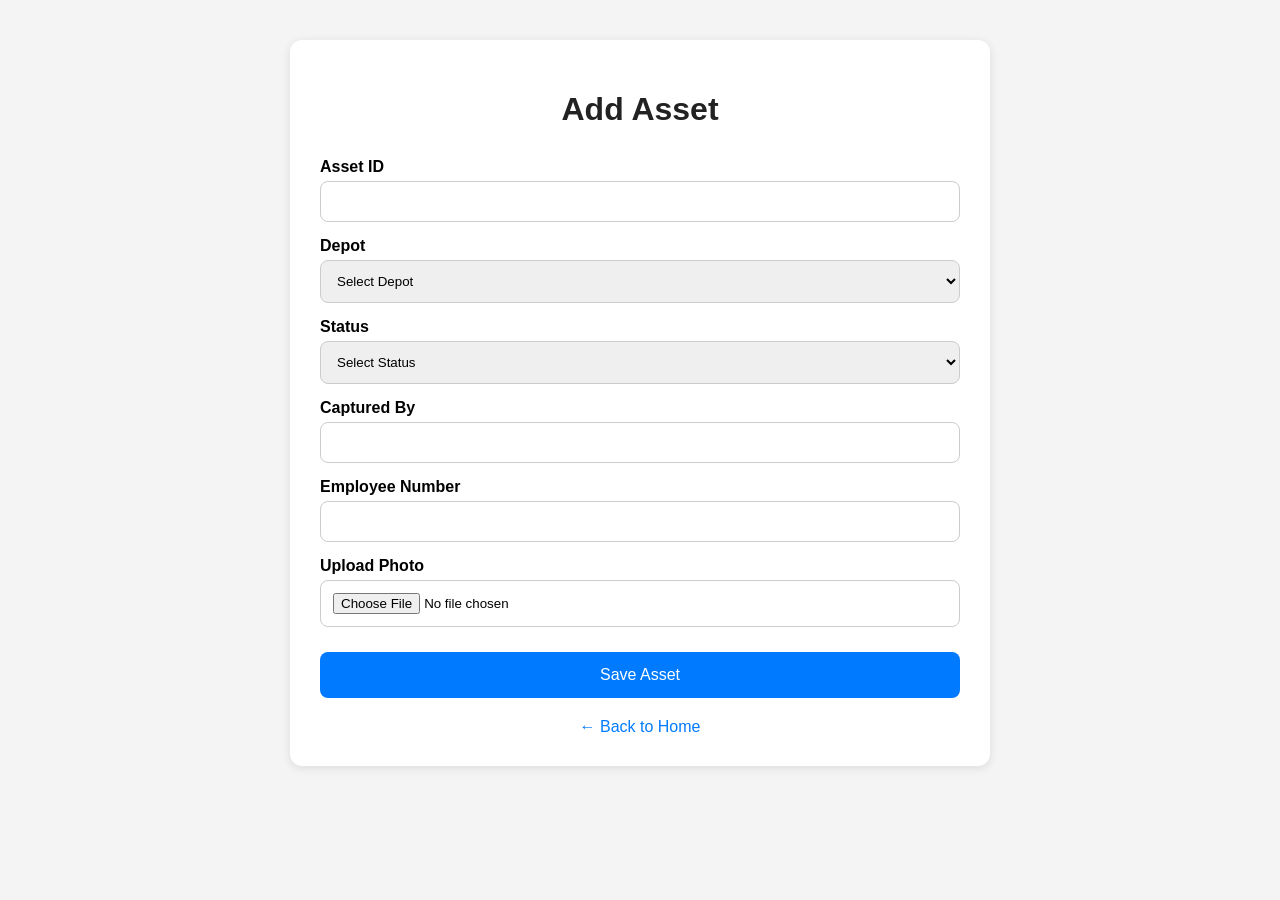
==== templates/add_asset.html @ 04176eb0 "Update add_asset.html" ====
<!DOCTYPE html>
<html lang="en">
<head>
    <meta charset="UTF-8">
    <meta name="viewport" content="width=device-width, initial-scale=1.0">
    <title>Add Asset</title>

    <style>

        body{
            font-family: Arial, sans-serif;
            background:#f4f4f4;
            margin:0;
            padding:0;
        }

        .container{
            max-width:700px;
            margin:auto;
            padding:40px 20px;
        }

        .form-box{
            background:white;
            padding:30px;
            border-radius:12px;
            box-shadow:0 2px 10px rgba(0,0,0,0.1);
        }

        h1{
            text-align:center;
            margin-bottom:30px;
            color:#222;
        }

        label{
            display:block;
            margin-top:15px;
            margin-bottom:5px;
            font-weight:bold;
        }

        input,
        select{
            width:100%;
            padding:12px;
            border:1px solid #ccc;
            border-radius:8px;
            box-sizing:border-box;
        }

        .btn{
            width:100%;
            padding:14px;
            background:#007BFF;
            color:white;
            border:none;
            border-radius:8px;
            margin-top:25px;
            cursor:pointer;
            font-size:16px;
        }

        .btn:hover{
            background:#0056b3;
        }

        .back{
            display:block;
            text-align:center;
            margin-top:20px;
            text-decoration:none;
            color:#007BFF;
        }

        .back:hover{
            text-decoration:underline;
        }

    </style>

</head>
<body>

    <div class="container">

        <div class="form-box">

            <h1>Add Asset</h1>

            <form method="POST" enctype="multipart/form-data">

                <label>Asset ID</label>
                <input type="text" name="asset_id" required>

                <label>Depot</label>
                <select name="depot" required>
                    <option value="">Select Depot</option>
                    <option value="Maragra">Maragra</option>
                    <option value="Xinavane">Xinavane</option>
                    <option value="Mafambisse">Mafambisse</option>
                    <option value="Marromeu">Marromeu</option>
                    <option value="Matola">Matola</option>
                </select>

                <label>Status</label>
                <select name="status" required>
                    <option value="">Select Status</option>

                    <option value="Active">Active</option>
                    <option value="Standby">Standby</option>
                    <option value="Under Maintenance">Under Maintenance</option>
                    <option value="Damaged">Damaged</option>
                    <option value="Missing">Missing</option>
                    <option value="Disposed">Disposed</option>
                </select>

                <label>Captured By</label>
                <input type="text" name="captured_by" required>

                <label>Employee Number</label>
                <input type="text" name="employee_number" required>

                <label>Upload Photo</label>
                <input
                    type="file"
                    name="image"
                    accept="image/*"
                    capture="environment"
                    required
                >

                <button type="submit" class="btn">
                    Save Asset
                </button>

            </form>

            <a href="/" class="back">
                ← Back to Home
            </a>

        </div>

    </div>

</body>
</html>
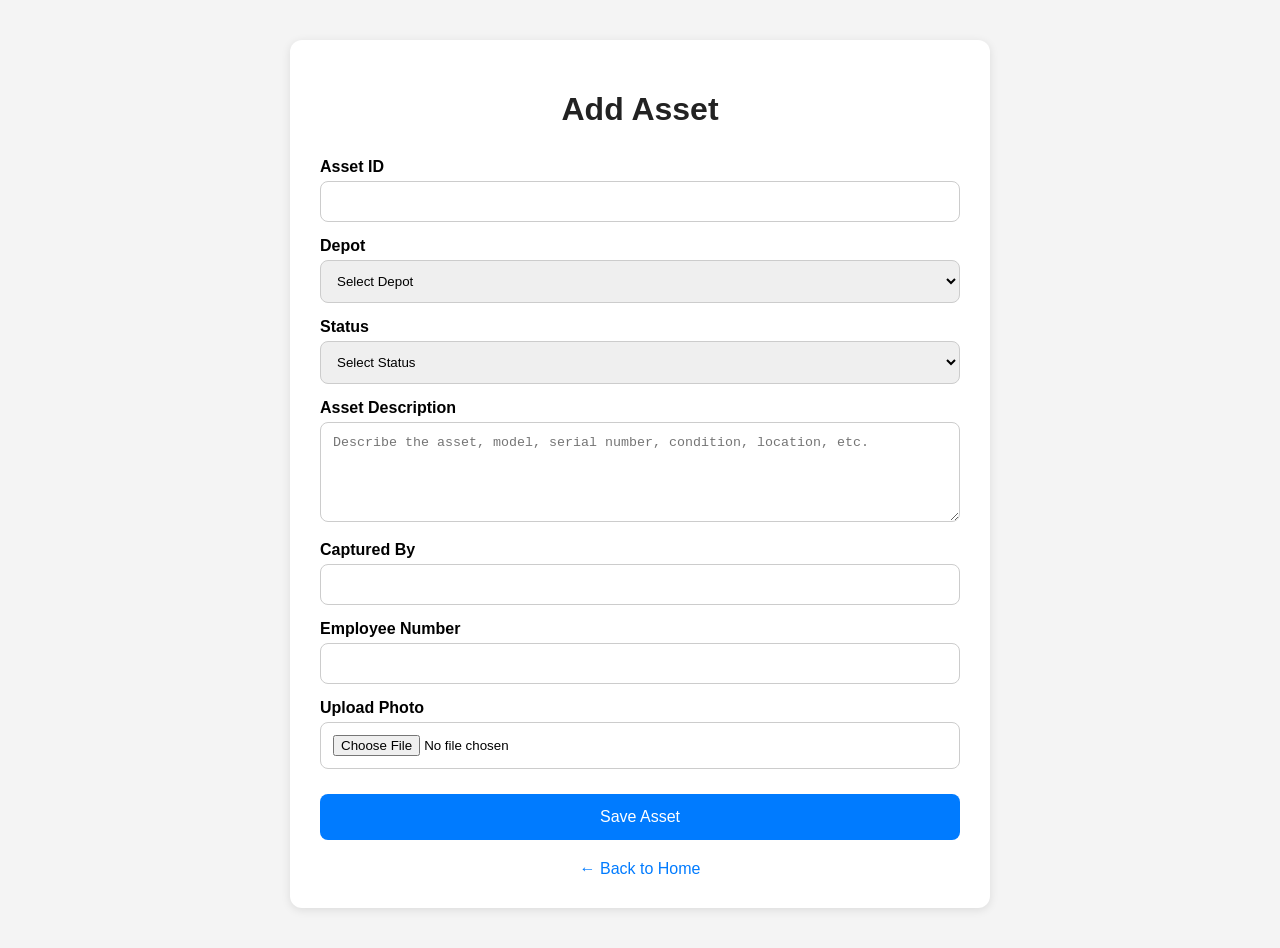
==== commit 8849633d: "Update add_asset.html" ====
--- a/templates/add_asset.html
+++ b/templates/add_asset.html
@@ -41,12 +41,18 @@
         }
 
         input,
-        select{
+        select,
+        textarea{
             width:100%;
             padding:12px;
             border:1px solid #ccc;
             border-radius:8px;
             box-sizing:border-box;
+        }
+
+        textarea{
+            resize:vertical;
+            min-height:100px;
         }
 
         .btn{
@@ -106,7 +112,6 @@
                 <label>Status</label>
                 <select name="status" required>
                     <option value="">Select Status</option>
-
                     <option value="Active">Active</option>
                     <option value="Standby">Standby</option>
                     <option value="Under Maintenance">Under Maintenance</option>
@@ -114,6 +119,12 @@
                     <option value="Missing">Missing</option>
                     <option value="Disposed">Disposed</option>
                 </select>
+
+                <label>Asset Description</label>
+                <textarea
+                    name="description"
+                    placeholder="Describe the asset, model, serial number, condition, location, etc."
+                ></textarea>
 
                 <label>Captured By</label>
                 <input type="text" name="captured_by" required>
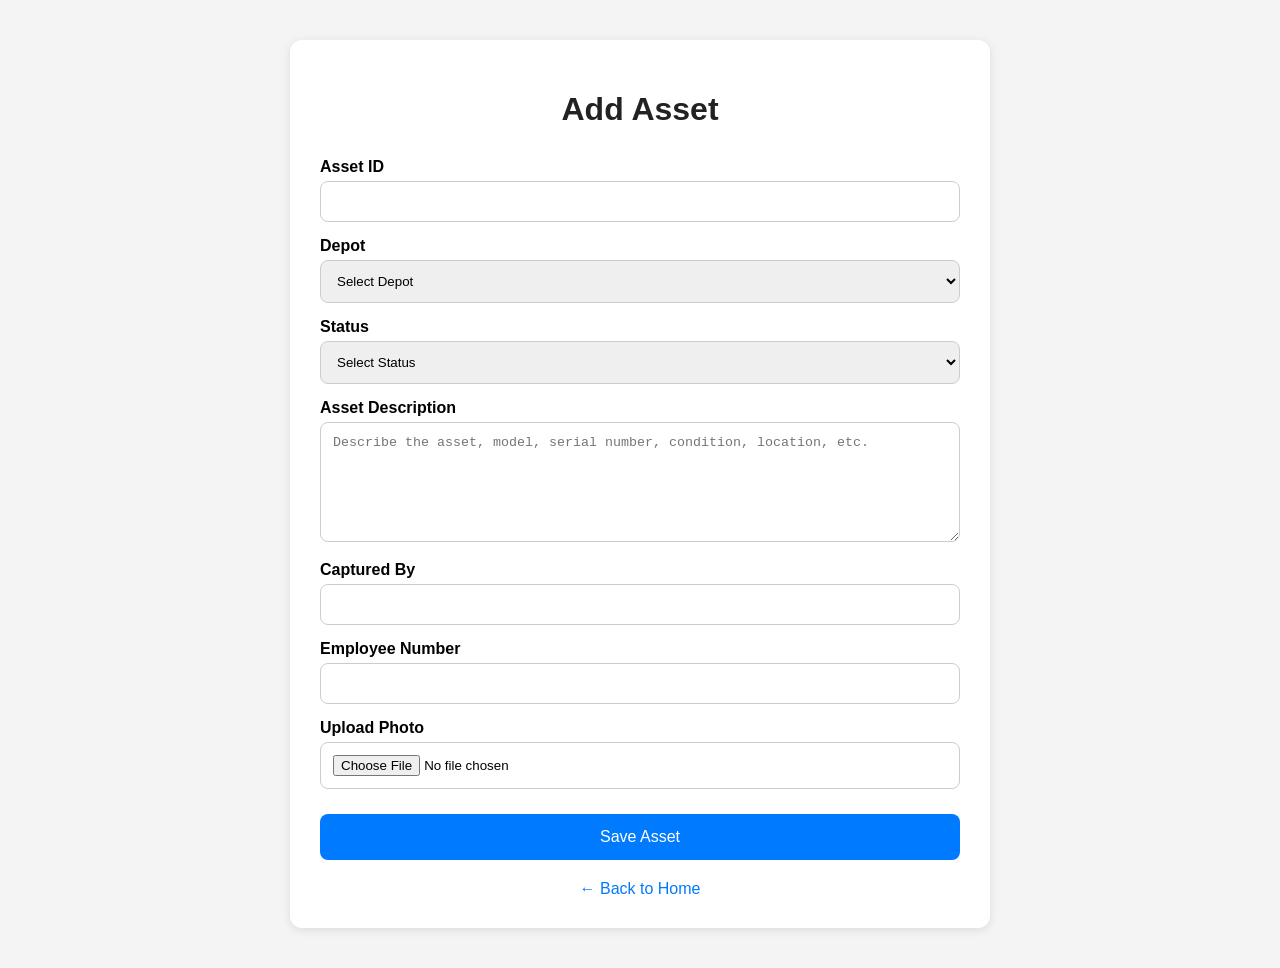
==== commit 83b0d26b: "Update add_asset.html" ====
--- a/templates/add_asset.html
+++ b/templates/add_asset.html
@@ -52,7 +52,7 @@
 
         textarea{
             resize:vertical;
-            min-height:100px;
+            min-height:120px;
         }
 
         .btn{
@@ -123,6 +123,8 @@
                 <label>Asset Description</label>
                 <textarea
                     name="description"
+                    maxlength="1000"
+                    required
                     placeholder="Describe the asset, model, serial number, condition, location, etc."
                 ></textarea>
 
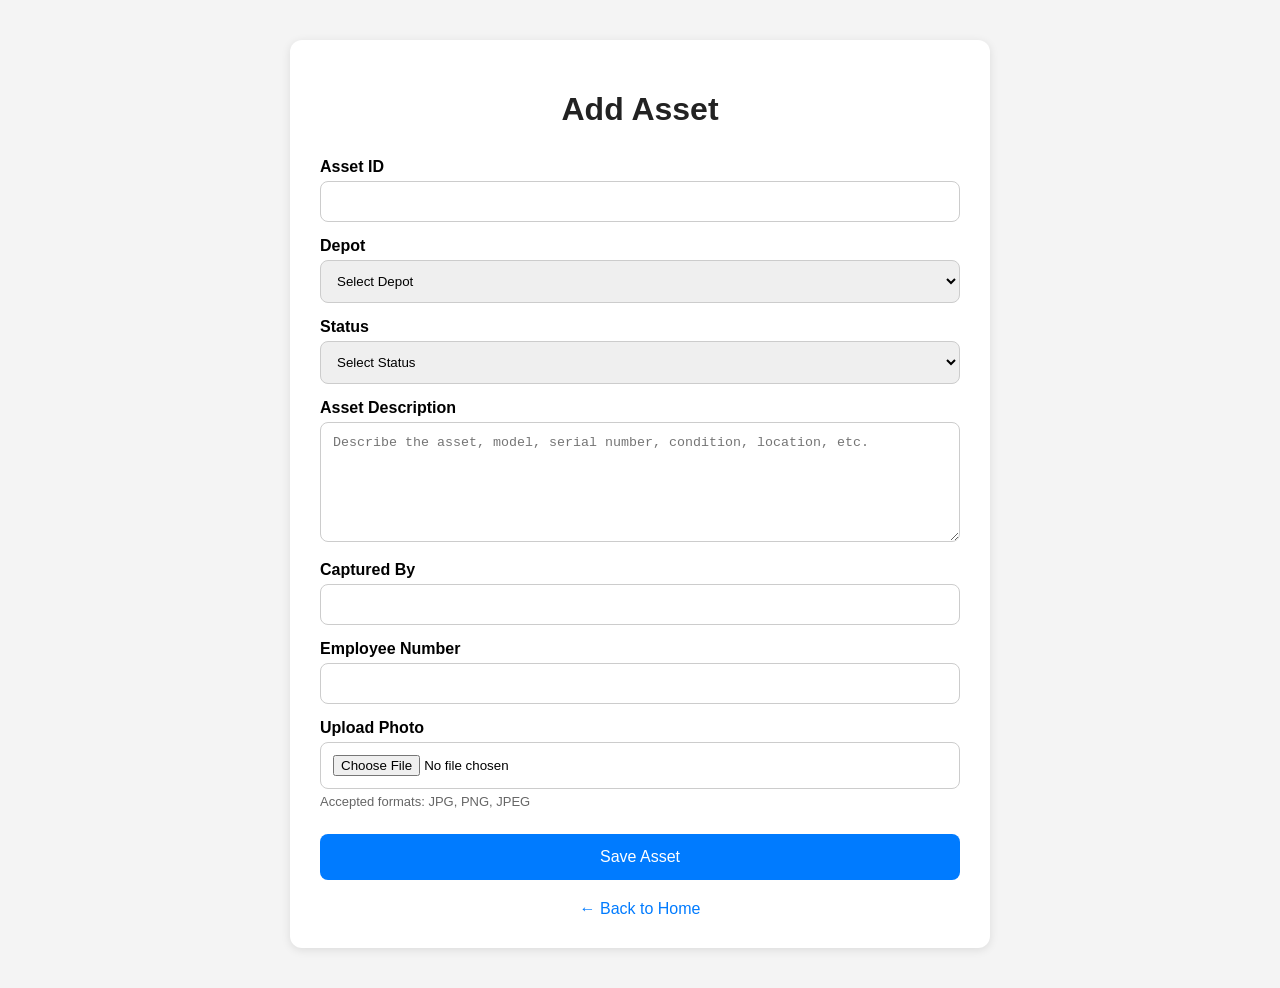
==== commit c56d735d: "Update add_asset.html" ====
--- a/templates/add_asset.html
+++ b/templates/add_asset.html
@@ -6,7 +6,6 @@
     <title>Add Asset</title>
 
     <style>
-
         body{
             font-family: Arial, sans-serif;
             background:#f4f4f4;
@@ -83,79 +82,113 @@
             text-decoration:underline;
         }
 
+        .note{
+            font-size:13px;
+            color:#666;
+            margin-top:5px;
+        }
     </style>
+</head>
 
-</head>
 <body>
 
-    <div class="container">
+<div class="container">
 
-        <div class="form-box">
+    <div class="form-box">
 
-            <h1>Add Asset</h1>
+        <h1>Add Asset</h1>
 
-            <form method="POST" enctype="multipart/form-data">
+        <form action="/add" method="POST" enctype="multipart/form-data">
 
-                <label>Asset ID</label>
-                <input type="text" name="asset_id" required>
+            <label for="asset_id">Asset ID</label>
+            <input
+                type="text"
+                id="asset_id"
+                name="asset_id"
+                required
+            >
 
-                <label>Depot</label>
-                <select name="depot" required>
-                    <option value="">Select Depot</option>
-                    <option value="Maragra">Maragra</option>
-                    <option value="Xinavane">Xinavane</option>
-                    <option value="Mafambisse">Mafambisse</option>
-                    <option value="Marromeu">Marromeu</option>
-                    <option value="Matola">Matola</option>
-                </select>
+            <label for="depot">Depot</label>
+            <select
+                id="depot"
+                name="depot"
+                required
+            >
+                <option value="">Select Depot</option>
+                <option value="Maragra">Maragra</option>
+                <option value="Xinavane">Xinavane</option>
+                <option value="Mafambisse">Mafambisse</option>
+                <option value="Marromeu">Marromeu</option>
+                <option value="Matola">Matola</option>
+            </select>
 
-                <label>Status</label>
-                <select name="status" required>
-                    <option value="">Select Status</option>
-                    <option value="Active">Active</option>
-                    <option value="Standby">Standby</option>
-                    <option value="Under Maintenance">Under Maintenance</option>
-                    <option value="Damaged">Damaged</option>
-                    <option value="Missing">Missing</option>
-                    <option value="Disposed">Disposed</option>
-                </select>
+            <label for="status">Status</label>
+            <select
+                id="status"
+                name="status"
+                required
+            >
+                <option value="">Select Status</option>
+                <option value="Active">Active</option>
+                <option value="Standby">Standby</option>
+                <option value="Under Maintenance">Under Maintenance</option>
+                <option value="Damaged">Damaged</option>
+                <option value="Missing">Missing</option>
+                <option value="Disposed">Disposed</option>
+            </select>
 
-                <label>Asset Description</label>
-                <textarea
-                    name="description"
-                    maxlength="1000"
-                    required
-                    placeholder="Describe the asset, model, serial number, condition, location, etc."
-                ></textarea>
+            <label for="description">Asset Description</label>
+            <textarea
+                id="description"
+                name="description"
+                maxlength="1000"
+                required
+                placeholder="Describe the asset, model, serial number, condition, location, etc."
+            ></textarea>
 
-                <label>Captured By</label>
-                <input type="text" name="captured_by" required>
+            <label for="captured_by">Captured By</label>
+            <input
+                type="text"
+                id="captured_by"
+                name="captured_by"
+                required
+            >
 
-                <label>Employee Number</label>
-                <input type="text" name="employee_number" required>
+            <label for="employee_number">Employee Number</label>
+            <input
+                type="text"
+                id="employee_number"
+                name="employee_number"
+                required
+            >
 
-                <label>Upload Photo</label>
-                <input
-                    type="file"
-                    name="image"
-                    accept="image/*"
-                    capture="environment"
-                    required
-                >
+            <label for="image">Upload Photo</label>
+            <input
+                type="file"
+                id="image"
+                name="image"
+                accept="image/*"
+                capture="environment"
+                required
+            >
 
-                <button type="submit" class="btn">
-                    Save Asset
-                </button>
+            <div class="note">
+                Accepted formats: JPG, PNG, JPEG
+            </div>
 
-            </form>
+            <button type="submit" class="btn">
+                Save Asset
+            </button>
 
-            <a href="/" class="back">
-                ← Back to Home
-            </a>
+        </form>
 
-        </div>
+        <a href="/" class="back">
+            ← Back to Home
+        </a>
 
     </div>
 
+</div>
+
 </body>
 </html>
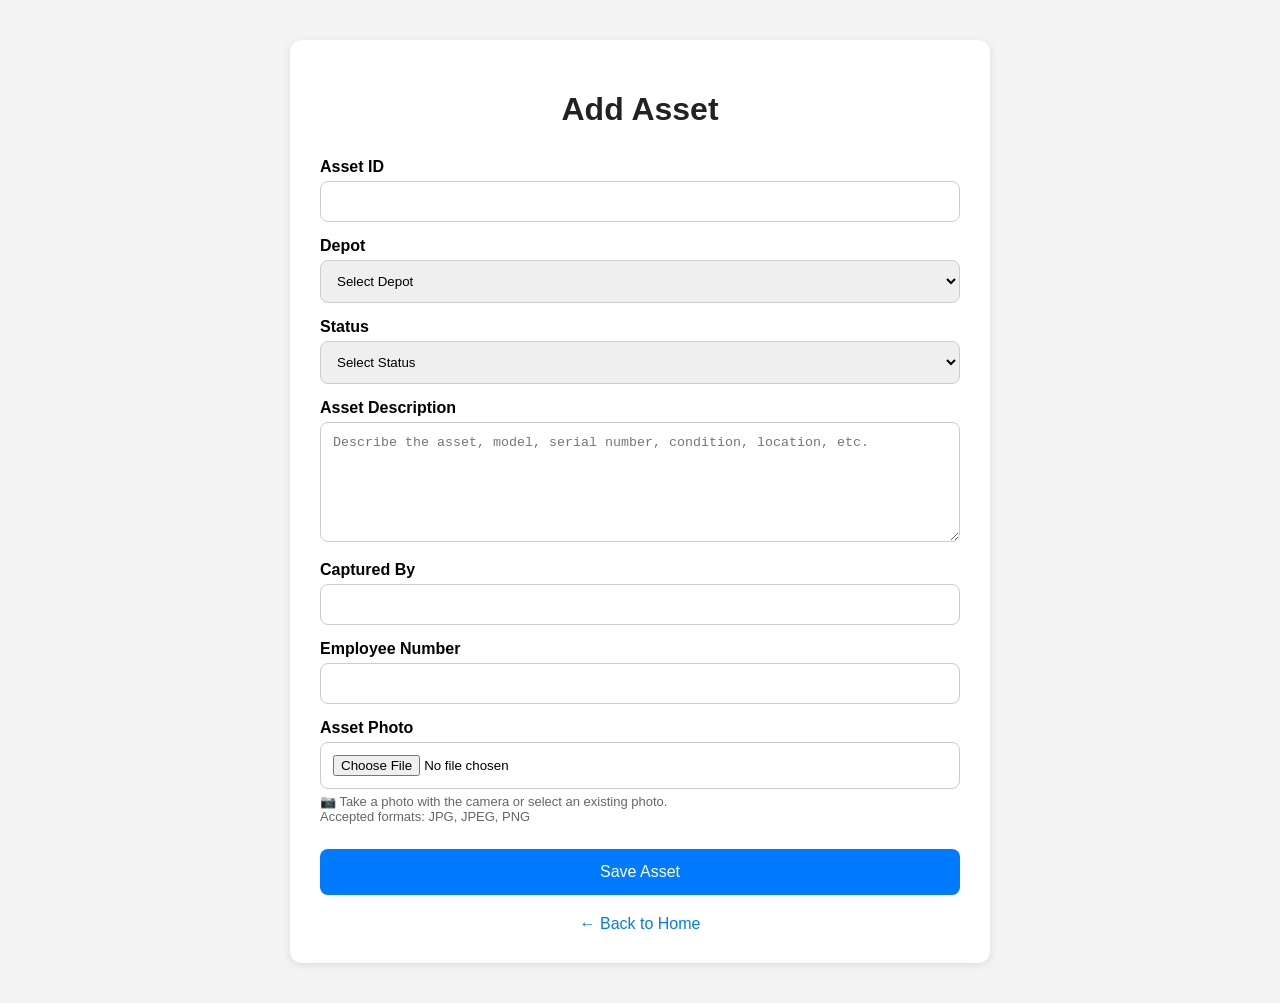
==== commit 323da000: "Update add_asset.html" ====
--- a/templates/add_asset.html
+++ b/templates/add_asset.html
@@ -134,6 +134,7 @@
                 <option value="Under Maintenance">Under Maintenance</option>
                 <option value="Damaged">Damaged</option>
                 <option value="Missing">Missing</option>
+                <option value="Disposed">To be scrapped</option>
                 <option value="Disposed">Disposed</option>
             </select>
 
@@ -162,19 +163,29 @@
                 required
             >
 
-            <label for="image">Upload Photo</label>
-            <input
-                type="file"
-                id="image"
-                name="image"
-                accept="image/*"
-                capture="environment"
-                required
-            >
-
-            <div class="note">
-                Accepted formats: JPG, PNG, JPEG
-            </div>
+            <label for="image">Asset Photo</label>
+
+<input
+    type="file"
+    id="image"
+    name="image"
+    accept="image/jpeg,image/png,image/jpg"
+    capture="environment"
+    required
+>
+
+<div class="note">
+    📷 Take a photo with the camera or select an existing photo.
+    <br>
+    Accepted formats: JPG, JPEG, PNG
+</div>
+
+<img
+    id="preview"
+    src=""
+    alt="Photo preview"
+    style="display:none; width:100%; margin-top:15px; border-radius:8px;"
+>
 
             <button type="submit" class="btn">
                 Save Asset
@@ -189,6 +200,21 @@
     </div>
 
 </div>
-
+<script>
+    const imageInput = document.getElementById("image");
+    const preview = document.getElementById("preview");
+
+    imageInput.addEventListener("change", function () {
+
+        const file = this.files[0];
+
+        if (file) {
+            preview.src = URL.createObjectURL(file);
+            preview.style.display = "block";
+        } else {
+            preview.style.display = "none";
+        }
+    });
+</script>
 </body>
 </html>
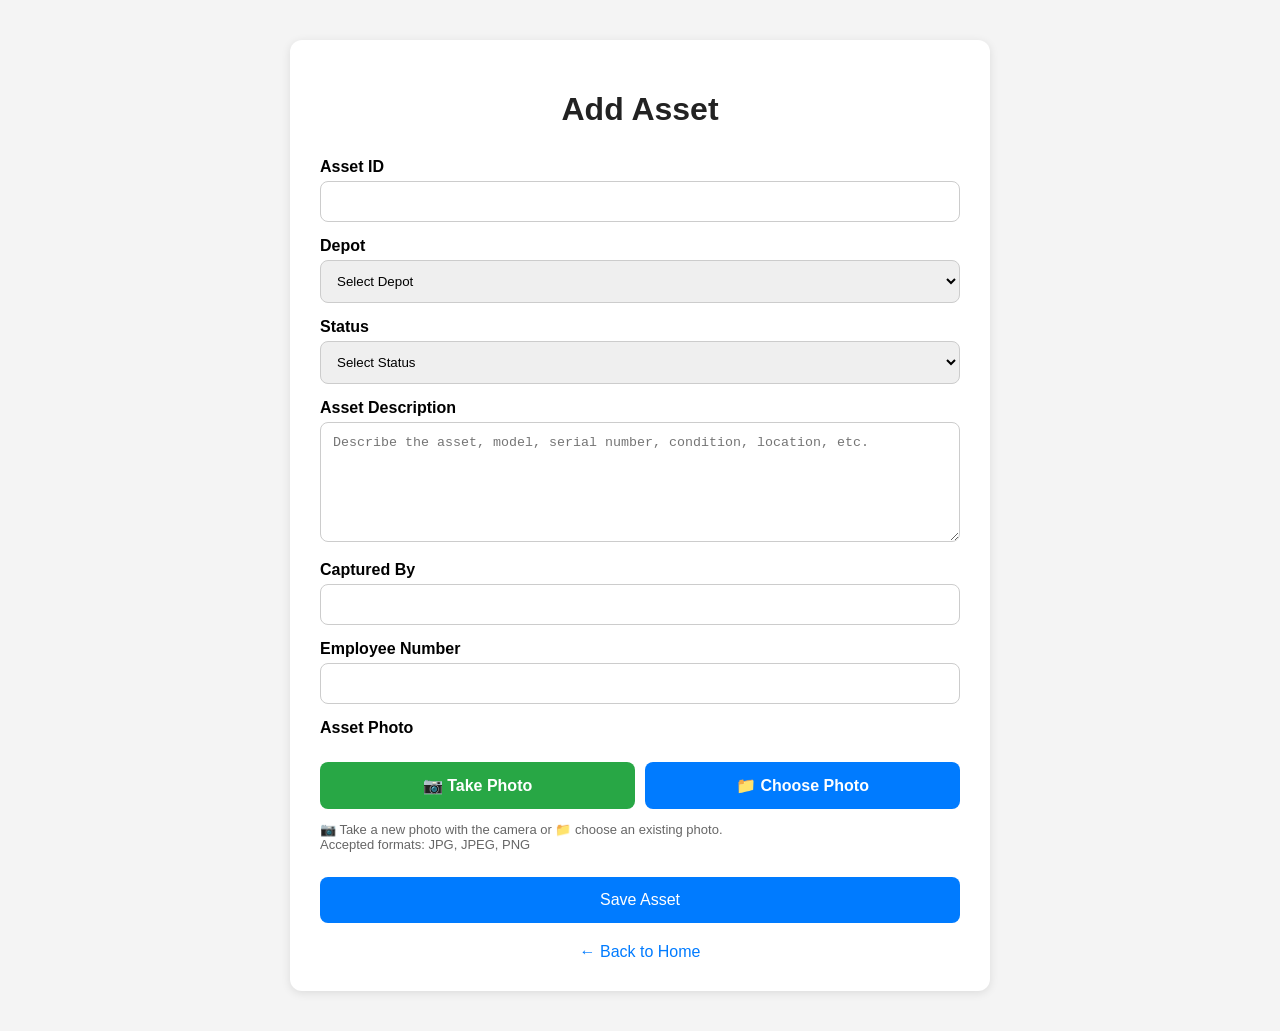
==== commit 80da98ff: "Update add_asset.html" ====
--- a/templates/add_asset.html
+++ b/templates/add_asset.html
@@ -52,6 +52,51 @@
         textarea{
             resize:vertical;
             min-height:120px;
+        }
+
+        .photo-options{
+            display:flex;
+            gap:10px;
+            flex-wrap:wrap;
+            margin-top:10px;
+        }
+
+        .photo-button{
+            flex:1;
+            min-width:200px;
+            padding:14px;
+            color:white;
+            text-align:center;
+            border-radius:8px;
+            cursor:pointer;
+            box-sizing:border-box;
+        }
+
+        .camera-button{
+            background:#28a745;
+        }
+
+        .camera-button:hover{
+            background:#218838;
+        }
+
+        .file-button{
+            background:#007BFF;
+        }
+
+        .file-button:hover{
+            background:#0056b3;
+        }
+
+        .photo-input{
+            display:none;
+        }
+
+        .preview{
+            display:none;
+            width:100%;
+            margin-top:15px;
+            border-radius:8px;
         }
 
         .btn{
@@ -85,7 +130,7 @@
         .note{
             font-size:13px;
             color:#666;
-            margin-top:5px;
+            margin-top:8px;
         }
     </style>
 </head>
@@ -100,7 +145,9 @@
 
         <form action="/add" method="POST" enctype="multipart/form-data">
 
+            <!-- ASSET ID -->
             <label for="asset_id">Asset ID</label>
+
             <input
                 type="text"
                 id="asset_id"
@@ -108,7 +155,10 @@
                 required
             >
 
+
+            <!-- DEPOT -->
             <label for="depot">Depot</label>
+
             <select
                 id="depot"
                 name="depot"
@@ -122,7 +172,10 @@
                 <option value="Matola">Matola</option>
             </select>
 
+
+            <!-- STATUS -->
             <label for="status">Status</label>
+
             <select
                 id="status"
                 name="status"
@@ -134,11 +187,14 @@
                 <option value="Under Maintenance">Under Maintenance</option>
                 <option value="Damaged">Damaged</option>
                 <option value="Missing">Missing</option>
-                <option value="Disposed">To be scrapped</option>
+                <option value="To be scrapped">To be scrapped</option>
                 <option value="Disposed">Disposed</option>
             </select>
 
+
+            <!-- DESCRIPTION -->
             <label for="description">Asset Description</label>
+
             <textarea
                 id="description"
                 name="description"
@@ -147,7 +203,10 @@
                 placeholder="Describe the asset, model, serial number, condition, location, etc."
             ></textarea>
 
+
+            <!-- CAPTURED BY -->
             <label for="captured_by">Captured By</label>
+
             <input
                 type="text"
                 id="captured_by"
@@ -155,7 +214,10 @@
                 required
             >
 
+
+            <!-- EMPLOYEE NUMBER -->
             <label for="employee_number">Employee Number</label>
+
             <input
                 type="text"
                 id="employee_number"
@@ -163,58 +225,144 @@
                 required
             >
 
-            <label for="image">Asset Photo</label>
-
-<input
-    type="file"
-    id="image"
-    name="image"
-    accept="image/jpeg,image/png,image/jpg"
-    capture="environment"
-    required
->
-
-<div class="note">
-    📷 Take a photo with the camera or select an existing photo.
-    <br>
-    Accepted formats: JPG, JPEG, PNG
-</div>
-
-<img
-    id="preview"
-    src=""
-    alt="Photo preview"
-    style="display:none; width:100%; margin-top:15px; border-radius:8px;"
->
-
-            <button type="submit" class="btn">
+
+            <!-- PHOTO -->
+            <label>Asset Photo</label>
+
+            <div class="photo-options">
+
+                <!-- CAMERA -->
+                <label
+                    for="cameraInput"
+                    class="photo-button camera-button"
+                >
+                    📷 Take Photo
+                </label>
+
+                <input
+                    type="file"
+                    id="cameraInput"
+                    class="photo-input"
+                    accept="image/jpeg,image/png,image/jpg"
+                    capture="environment"
+                >
+
+
+                <!-- EXISTING FILE -->
+                <label
+                    for="fileInput"
+                    class="photo-button file-button"
+                >
+                    📁 Choose Photo
+                </label>
+
+                <input
+                    type="file"
+                    id="fileInput"
+                    name="image"
+                    class="photo-input"
+                    accept="image/jpeg,image/png,image/jpg"
+                >
+
+            </div>
+
+            <div class="note">
+                📷 Take a new photo with the camera
+                or
+                📁 choose an existing photo.
+                <br>
+                Accepted formats: JPG, JPEG, PNG
+            </div>
+
+
+            <!-- PHOTO PREVIEW -->
+            <img
+                id="preview"
+                class="preview"
+                src=""
+                alt="Photo preview"
+            >
+
+
+            <!-- SAVE -->
+            <button
+                type="submit"
+                class="btn"
+            >
                 Save Asset
             </button>
 
         </form>
 
-        <a href="/" class="back">
+
+        <!-- BACK -->
+        <a
+            href="/"
+            class="back"
+        >
             ← Back to Home
         </a>
 
     </div>
 
 </div>
+
+
+<!-- JAVASCRIPT -->
 <script>
-    const imageInput = document.getElementById("image");
+
+    const cameraInput = document.getElementById("cameraInput");
+    const fileInput = document.getElementById("fileInput");
     const preview = document.getElementById("preview");
 
-    imageInput.addEventListener("change", function () {
-
-        const file = this.files[0];
-
-        if (file) {
-            preview.src = URL.createObjectURL(file);
+
+    // =========================
+    // TAKE PHOTO
+    // =========================
+
+    cameraInput.addEventListener("change", function () {
+
+        if (this.files.length > 0) {
+
+            const photo = this.files[0];
+
+            /*
+             * Transfer the camera photo
+             * to the main image input.
+             */
+            const dataTransfer = new DataTransfer();
+
+            dataTransfer.items.add(photo);
+
+            fileInput.files = dataTransfer.files;
+
+
+            // Show preview
+            preview.src = URL.createObjectURL(photo);
+
             preview.style.display = "block";
-        } else {
-            preview.style.display = "none";
         }
     });
+
+
+    // =========================
+    // CHOOSE EXISTING PHOTO
+    // =========================
+
+    fileInput.addEventListener("change", function () {
+
+        if (this.files.length > 0) {
+
+            const photo = this.files[0];
+
+            // Show preview
+            preview.src = URL.createObjectURL(photo);
+
+            preview.style.display = "block";
+        }
+    });
+
 </script>
+
 </body>
 </html>
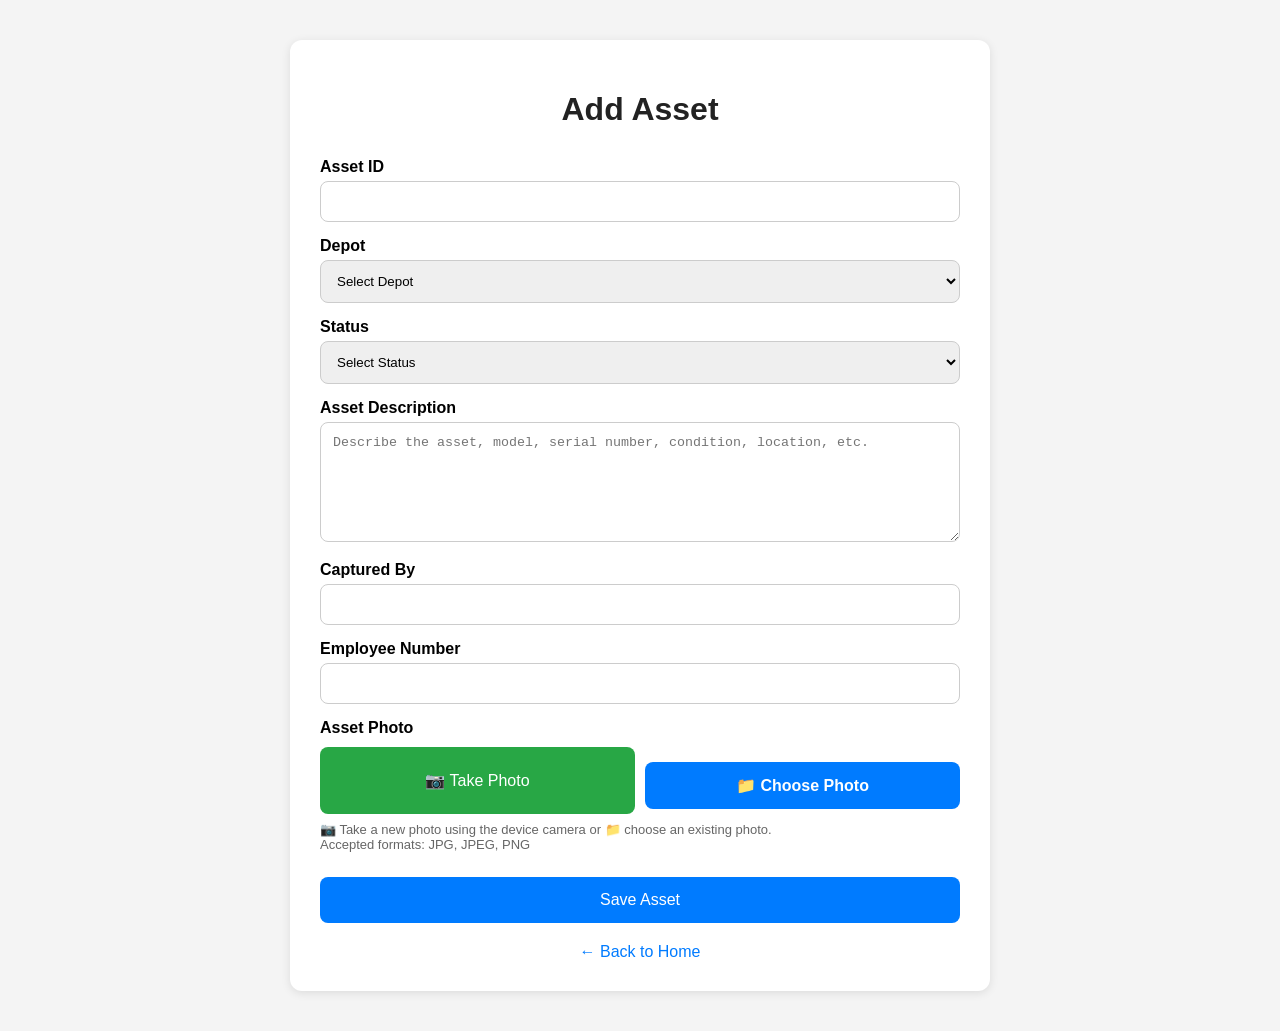
==== commit 88c6427c: "Update add_asset.html" ====
--- a/templates/add_asset.html
+++ b/templates/add_asset.html
@@ -3,9 +3,11 @@
 <head>
     <meta charset="UTF-8">
     <meta name="viewport" content="width=device-width, initial-scale=1.0">
+
     <title>Add Asset</title>
 
     <style>
+
         body{
             font-family: Arial, sans-serif;
             background:#f4f4f4;
@@ -69,7 +71,8 @@
             text-align:center;
             border-radius:8px;
             cursor:pointer;
-            box-sizing:border-box;
+            border:none;
+            font-size:16px;
         }
 
         .camera-button{
@@ -90,6 +93,48 @@
 
         .photo-input{
             display:none;
+        }
+
+        #cameraBox{
+            display:none;
+            margin-top:15px;
+            text-align:center;
+        }
+
+        #cameraVideo{
+            width:100%;
+            max-height:400px;
+            object-fit:cover;
+            border-radius:8px;
+            background:#000;
+        }
+
+        .capture-button{
+            width:100%;
+            padding:14px;
+            margin-top:10px;
+            background:#28a745;
+            color:white;
+            border:none;
+            border-radius:8px;
+            cursor:pointer;
+            font-size:16px;
+        }
+
+        .capture-button:hover{
+            background:#218838;
+        }
+
+        .close-camera{
+            width:100%;
+            padding:12px;
+            margin-top:8px;
+            background:#6c757d;
+            color:white;
+            border:none;
+            border-radius:8px;
+            cursor:pointer;
+            font-size:15px;
         }
 
         .preview{
@@ -97,6 +142,12 @@
             width:100%;
             margin-top:15px;
             border-radius:8px;
+        }
+
+        .note{
+            font-size:13px;
+            color:#666;
+            margin-top:8px;
         }
 
         .btn{
@@ -127,12 +178,8 @@
             text-decoration:underline;
         }
 
-        .note{
-            font-size:13px;
-            color:#666;
-            margin-top:8px;
-        }
     </style>
+
 </head>
 
 <body>
@@ -143,10 +190,15 @@
 
         <h1>Add Asset</h1>
 
+
         <form action="/add" method="POST" enctype="multipart/form-data">
 
+
             <!-- ASSET ID -->
-            <label for="asset_id">Asset ID</label>
+
+            <label for="asset_id">
+                Asset ID
+            </label>
 
             <input
                 type="text"
@@ -157,43 +209,96 @@
 
 
             <!-- DEPOT -->
-            <label for="depot">Depot</label>
+
+            <label for="depot">
+                Depot
+            </label>
 
             <select
                 id="depot"
                 name="depot"
                 required
             >
-                <option value="">Select Depot</option>
-                <option value="Maragra">Maragra</option>
-                <option value="Xinavane">Xinavane</option>
-                <option value="Mafambisse">Mafambisse</option>
-                <option value="Marromeu">Marromeu</option>
-                <option value="Matola">Matola</option>
+
+                <option value="">
+                    Select Depot
+                </option>
+
+                <option value="Maragra">
+                    Maragra
+                </option>
+
+                <option value="Xinavane">
+                    Xinavane
+                </option>
+
+                <option value="Mafambisse">
+                    Mafambisse
+                </option>
+
+                <option value="Marromeu">
+                    Marromeu
+                </option>
+
+                <option value="Matola">
+                    Matola
+                </option>
+
             </select>
 
 
             <!-- STATUS -->
-            <label for="status">Status</label>
+
+            <label for="status">
+                Status
+            </label>
 
             <select
                 id="status"
                 name="status"
                 required
             >
-                <option value="">Select Status</option>
-                <option value="Active">Active</option>
-                <option value="Standby">Standby</option>
-                <option value="Under Maintenance">Under Maintenance</option>
-                <option value="Damaged">Damaged</option>
-                <option value="Missing">Missing</option>
-                <option value="To be scrapped">To be scrapped</option>
-                <option value="Disposed">Disposed</option>
+
+                <option value="">
+                    Select Status
+                </option>
+
+                <option value="Active">
+                    Active
+                </option>
+
+                <option value="Standby">
+                    Standby
+                </option>
+
+                <option value="Under Maintenance">
+                    Under Maintenance
+                </option>
+
+                <option value="Damaged">
+                    Damaged
+                </option>
+
+                <option value="Missing">
+                    Missing
+                </option>
+
+                <option value="To be scrapped">
+                    To be scrapped
+                </option>
+
+                <option value="Disposed">
+                    Disposed
+                </option>
+
             </select>
 
 
             <!-- DESCRIPTION -->
-            <label for="description">Asset Description</label>
+
+            <label for="description">
+                Asset Description
+            </label>
 
             <textarea
                 id="description"
@@ -205,7 +310,10 @@
 
 
             <!-- CAPTURED BY -->
-            <label for="captured_by">Captured By</label>
+
+            <label for="captured_by">
+                Captured By
+            </label>
 
             <input
                 type="text"
@@ -216,7 +324,10 @@
 
 
             <!-- EMPLOYEE NUMBER -->
-            <label for="employee_number">Employee Number</label>
+
+            <label for="employee_number">
+                Employee Number
+            </label>
 
             <input
                 type="text"
@@ -227,28 +338,28 @@
 
 
             <!-- PHOTO -->
-            <label>Asset Photo</label>
+
+            <label>
+                Asset Photo
+            </label>
+
 
             <div class="photo-options">
 
-                <!-- CAMERA -->
-                <label
-                    for="cameraInput"
+
+                <!-- CAMERA BUTTON -->
+
+                <button
+                    type="button"
+                    id="openCamera"
                     class="photo-button camera-button"
                 >
                     📷 Take Photo
-                </label>
-
-                <input
-                    type="file"
-                    id="cameraInput"
-                    class="photo-input"
-                    accept="image/jpeg,image/png,image/jpg"
-                    capture="environment"
-                >
-
-
-                <!-- EXISTING FILE -->
+                </button>
+
+
+                <!-- FILE BUTTON -->
+
                 <label
                     for="fileInput"
                     class="photo-button file-button"
@@ -266,16 +377,51 @@
 
             </div>
 
+
             <div class="note">
-                📷 Take a new photo with the camera
+
+                📷 Take a new photo using the device camera
                 or
                 📁 choose an existing photo.
+
                 <br>
+
                 Accepted formats: JPG, JPEG, PNG
+
             </div>
 
 
+            <!-- CAMERA -->
+
+            <div id="cameraBox">
+
+                <video
+                    id="cameraVideo"
+                    autoplay
+                    playsinline
+                ></video>
+
+                <button
+                    type="button"
+                    id="capturePhoto"
+                    class="capture-button"
+                >
+                    📸 Capture Photo
+                </button>
+
+                <button
+                    type="button"
+                    id="closeCamera"
+                    class="close-camera"
+                >
+                    ✕ Close Camera
+                </button>
+
+            </div>
+
+
             <!-- PHOTO PREVIEW -->
+
             <img
                 id="preview"
                 class="preview"
@@ -285,6 +431,7 @@
 
 
             <!-- SAVE -->
+
             <button
                 type="submit"
                 class="btn"
@@ -292,10 +439,12 @@
                 Save Asset
             </button>
 
+
         </form>
 
 
         <!-- BACK -->
+
         <a
             href="/"
             class="back"
@@ -308,61 +457,253 @@
 </div>
 
 
-<!-- JAVASCRIPT -->
 <script>
 
-    const cameraInput = document.getElementById("cameraInput");
-    const fileInput = document.getElementById("fileInput");
-    const preview = document.getElementById("preview");
-
-
-    // =========================
-    // TAKE PHOTO
-    // =========================
-
-    cameraInput.addEventListener("change", function () {
-
-        if (this.files.length > 0) {
-
-            const photo = this.files[0];
+    // ==========================================
+    // ELEMENTS
+    // ==========================================
+
+    const openCamera =
+        document.getElementById("openCamera");
+
+    const closeCamera =
+        document.getElementById("closeCamera");
+
+    const capturePhoto =
+        document.getElementById("capturePhoto");
+
+    const cameraBox =
+        document.getElementById("cameraBox");
+
+    const cameraVideo =
+        document.getElementById("cameraVideo");
+
+    const fileInput =
+        document.getElementById("fileInput");
+
+    const preview =
+        document.getElementById("preview");
+
+
+    let cameraStream = null;
+
+
+    // ==========================================
+    // OPEN CAMERA
+    // ==========================================
+
+    openCamera.addEventListener("click", async function () {
+
+        try {
+
+            cameraStream =
+                await navigator.mediaDevices.getUserMedia({
+                    video: {
+                        facingMode: {
+                            ideal: "environment"
+                        }
+                    },
+                    audio: false
+                });
+
+
+            cameraVideo.srcObject =
+                cameraStream;
+
+            cameraBox.style.display =
+                "block";
+
+        }
+
+        catch(error) {
+
+            console.error(
+                "Camera error:",
+                error
+            );
+
+            alert(
+                "Unable to access the camera. Please allow camera permission in your browser."
+            );
+
+        }
+
+    });
+
+
+    // ==========================================
+    // CAPTURE PHOTO
+    // ==========================================
+
+    capturePhoto.addEventListener("click", function () {
+
+        if (!cameraStream) {
+            return;
+        }
+
+
+        const canvas =
+            document.createElement("canvas");
+
+
+        canvas.width =
+            cameraVideo.videoWidth;
+
+        canvas.height =
+            cameraVideo.videoHeight;
+
+
+        const context =
+            canvas.getContext("2d");
+
+
+        context.drawImage(
+            cameraVideo,
+            0,
+            0,
+            canvas.width,
+            canvas.height
+        );
+
+
+        canvas.toBlob(function (blob) {
+
+            if (!blob) {
+                return;
+            }
+
+
+            const file =
+                new File(
+                    [blob],
+                    "asset-photo.jpg",
+                    {
+                        type: "image/jpeg"
+                    }
+                );
+
 
             /*
-             * Transfer the camera photo
-             * to the main image input.
+             * Put the camera photo into
+             * the same input used by Flask.
              */
-            const dataTransfer = new DataTransfer();
-
-            dataTransfer.items.add(photo);
-
-            fileInput.files = dataTransfer.files;
-
-
-            // Show preview
-            preview.src = URL.createObjectURL(photo);
-
-            preview.style.display = "block";
-        }
+
+            const dataTransfer =
+                new DataTransfer();
+
+
+            dataTransfer.items.add(file);
+
+
+            fileInput.files =
+                dataTransfer.files;
+
+
+            // Preview
+
+            preview.src =
+                URL.createObjectURL(file);
+
+            preview.style.display =
+                "block";
+
+
+            // Close camera
+
+            stopCamera();
+
+
+        }, "image/jpeg", 0.90);
+
     });
 
 
-    // =========================
+    // ==========================================
+    // CLOSE CAMERA
+    // ==========================================
+
+    closeCamera.addEventListener(
+        "click",
+        function () {
+
+            stopCamera();
+
+        }
+    );
+
+
+    // ==========================================
+    // STOP CAMERA
+    // ==========================================
+
+    function stopCamera() {
+
+        if (cameraStream) {
+
+            cameraStream
+                .getTracks()
+                .forEach(function(track) {
+
+                    track.stop();
+
+                });
+
+            cameraStream = null;
+
+        }
+
+
+        cameraVideo.srcObject =
+            null;
+
+        cameraBox.style.display =
+            "none";
+
+    }
+
+
+    // ==========================================
     // CHOOSE EXISTING PHOTO
-    // =========================
-
-    fileInput.addEventListener("change", function () {
-
-        if (this.files.length > 0) {
-
-            const photo = this.files[0];
-
-            // Show preview
-            preview.src = URL.createObjectURL(photo);
-
-            preview.style.display = "block";
-        }
-    });
+    // ==========================================
+
+    fileInput.addEventListener(
+        "change",
+        function () {
+
+            if (this.files.length > 0) {
+
+                const file =
+                    this.files[0];
+
+
+                preview.src =
+                    URL.createObjectURL(file);
+
+
+                preview.style.display =
+                    "block";
+
+            }
+
+        }
+    );
+
+
+    // ==========================================
+    // STOP CAMERA WHEN LEAVING PAGE
+    // ==========================================
+
+    window.addEventListener(
+        "beforeunload",
+        function () {
+
+            stopCamera();
+
+        }
+    );
 
 </script>
+
 
 </body>
 </html>
